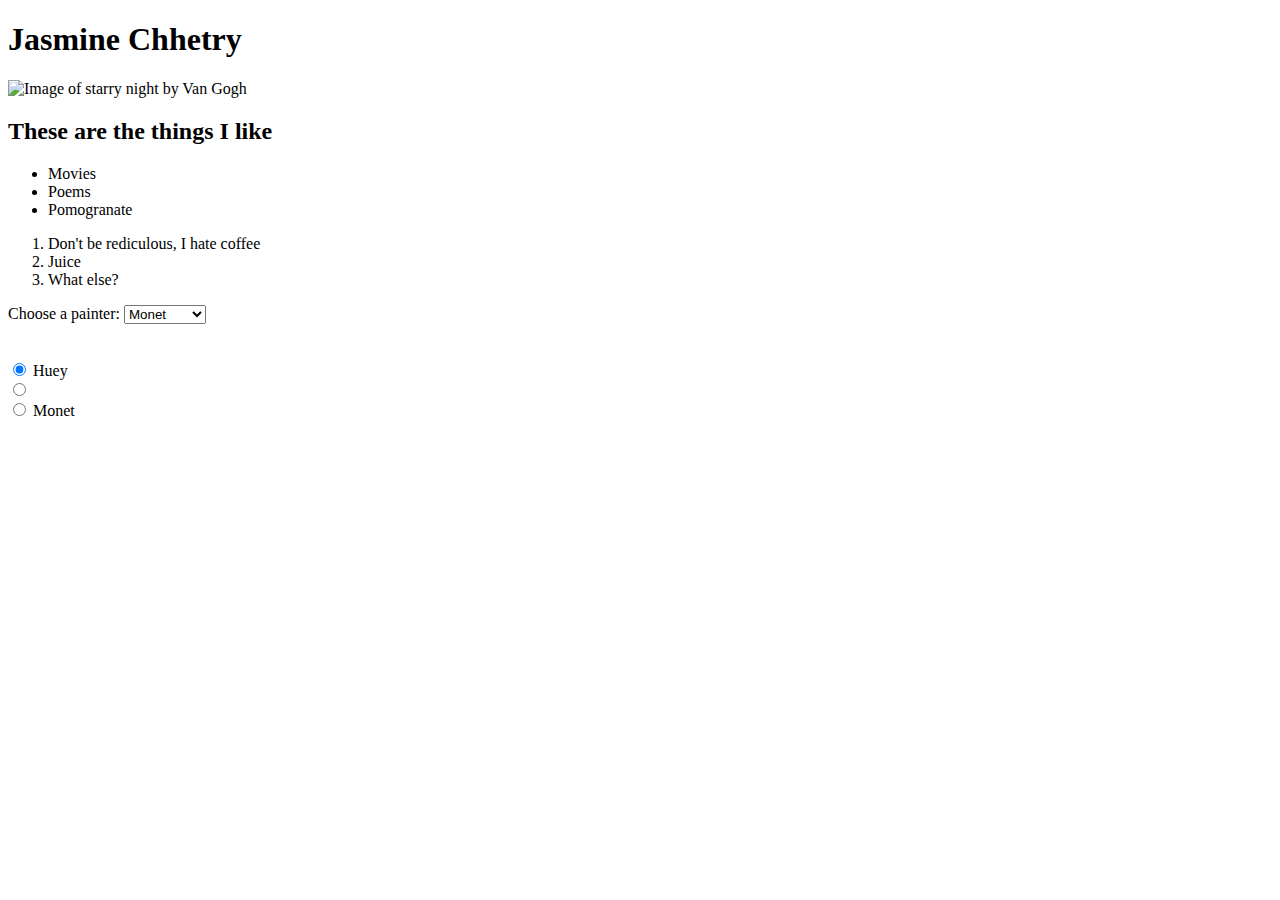
==== index.html @ c52ab78e "My last commit" ====
<!DOCTYPE html>
<html lang="en">
<head>
    <meta charset="UTF-8">
    <meta name="viewport" content="width=device-width, initial-scale=1.0">
    <title>Jasmine Chhetry</title>
</head>
<body>
    <h1>Jasmine Chhetry</h1>
    <img src="vgsn.png" alt="Image of starry night by Van Gogh" height="400px" width="400px">
    <h2> These are the things I like</h2>
    <ul>
        <li>Movies</li>
        <li>Poems</li>
        <li>Pomogranate</li>
      </ul>
      <ol>
        <li>Don't be rediculous, I hate coffee</li>
        <li>Juice</li>
        <li>What else?</li>
      </ol>
      <label for="cars">Choose a painter:</label>

<select id="Painters">
  <option value="volvo">Monet</option>
  <option value="saab">Van Gogh</option>
  <option value="opel">Prasy</option>
  <option value="audi">Picasso</option>
</select> 

<!-- <input type="radio" id="html" name="fav painter" value="Van gogh">
  <label for="html">Van gogh</label><br>
  <input type="radio" id="css" name="fav_painter" value="Monet">
  <label for="css">Monet</label><br>
  <input type="radio" id="javascript" name="fav_painter" value="Prashy">
  <label for="javascript">Prashy</label>
</input>
       -->
       <!-- <fieldset> -->
        <!-- <legend>Select a maintenance drone:</legend> -->
      <br><br><br>
        <div>
          <input type="radio" id="huey" name="drone" value="huey" checked />
          <label for="huey">Huey</label>
        </div>
      
        <div>
          <input type="radio" id="dewey" name="drone" value="dewey" />
          <label for="dewey"></label>
        </div>
      
        <div>
          <input type="radio" id="louie" name="drone" value="louie" />
          <label for="louie">Monet</label>
        </div>
      </fieldset>
      
      
      
</body>
</html>
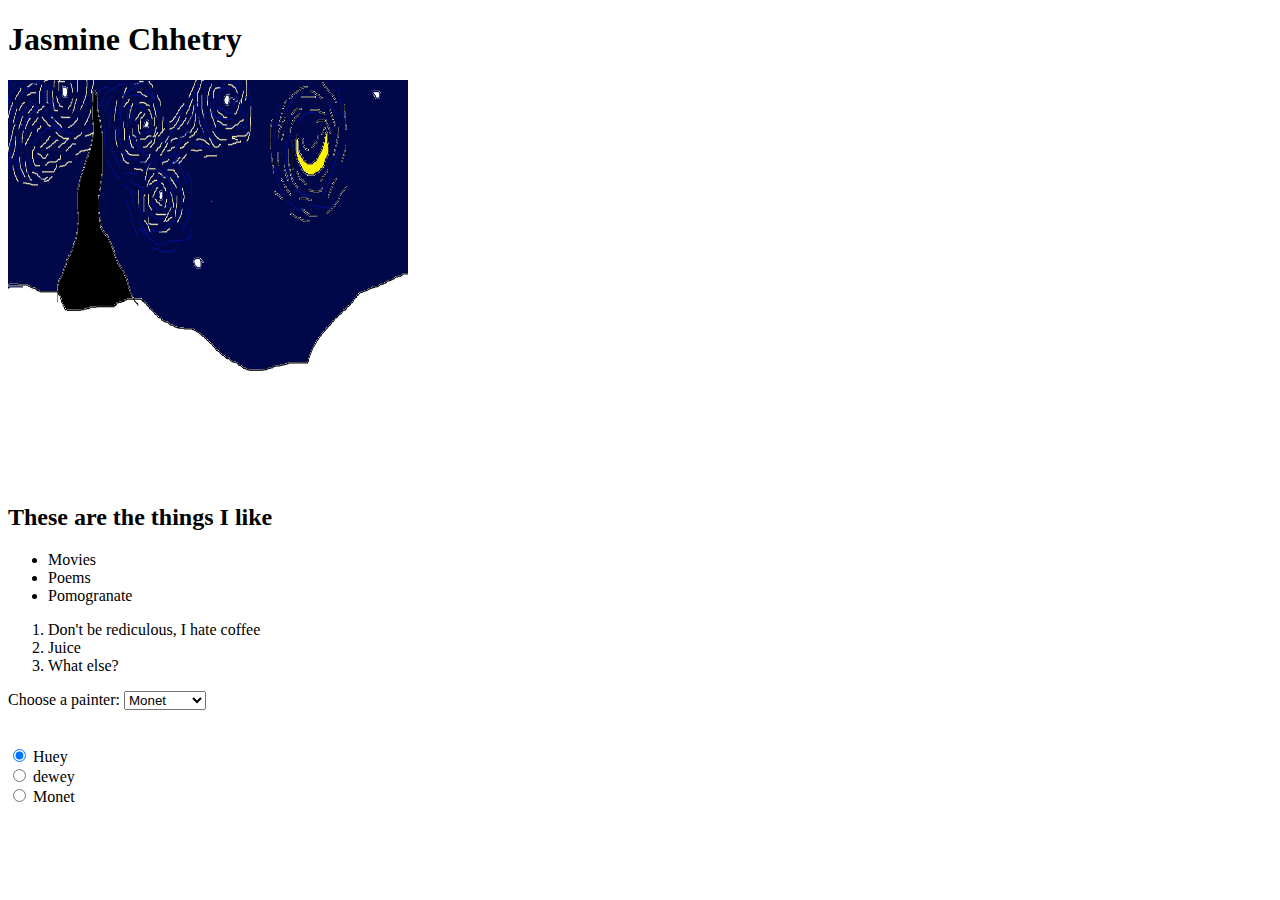
==== commit 241d338f: "last commit" ====
--- a/index.html
+++ b/index.html
@@ -46,7 +46,7 @@
       
         <div>
           <input type="radio" id="dewey" name="drone" value="dewey" />
-          <label for="dewey"></label>
+          <label for="dewey">dewey</label>
         </div>
       
         <div>
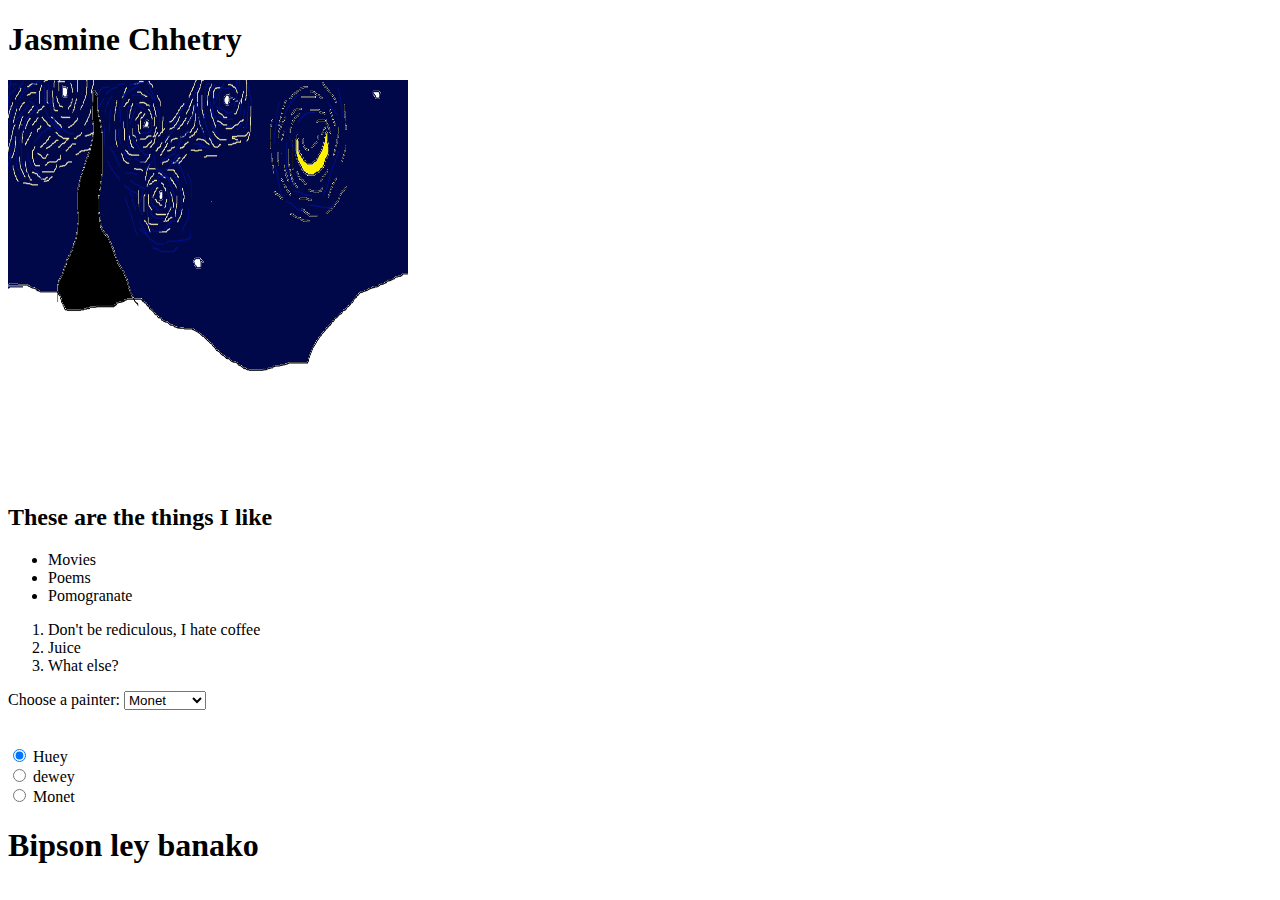
==== commit 6d485a53: "foruth commit" ====
--- a/index.html
+++ b/index.html
@@ -54,7 +54,7 @@
           <label for="louie">Monet</label>
         </div>
       </fieldset>
-      
+      <h1>Bipson ley banako</h1>
       
       
 </body>
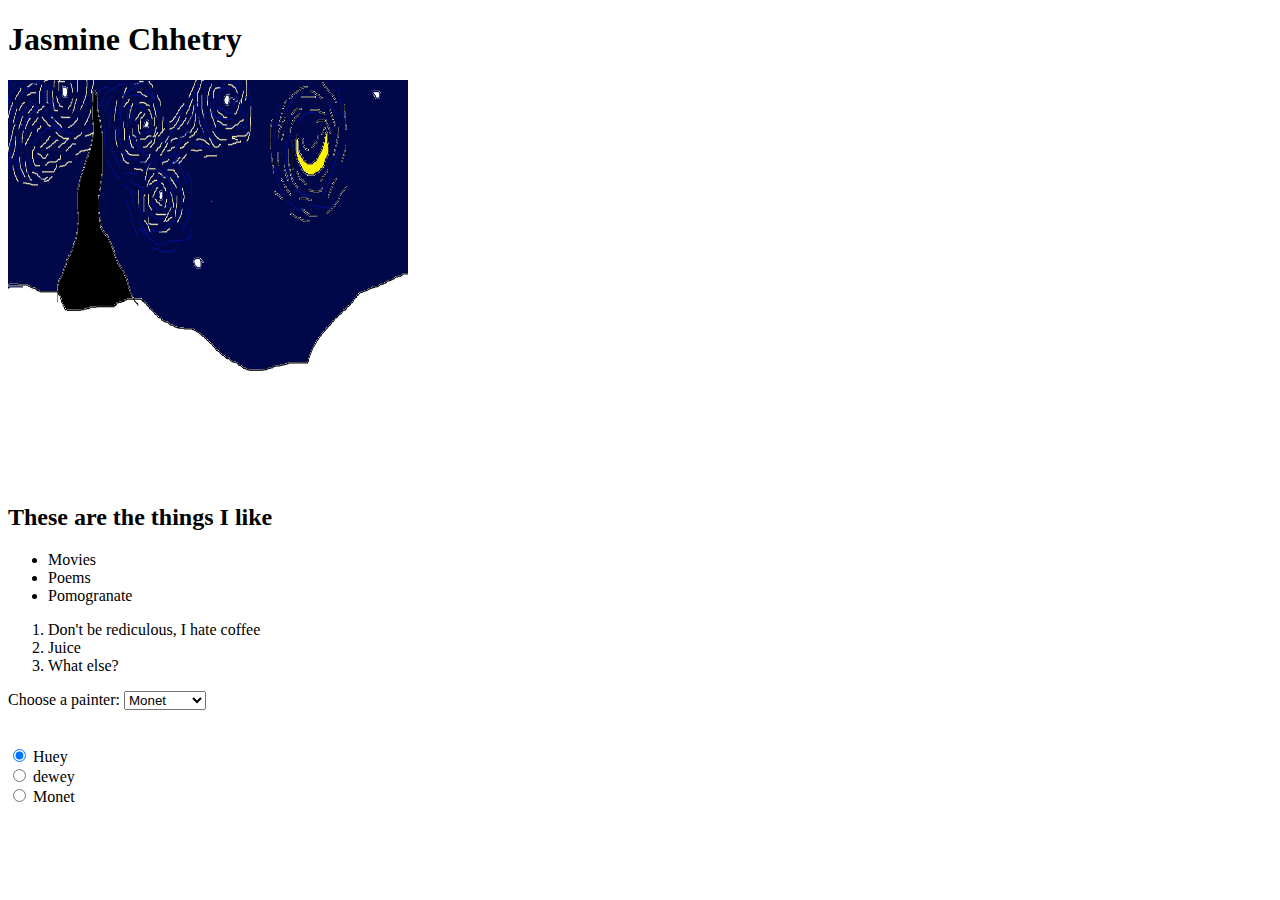
==== commit b989e092: "jasmine baine" ====
--- a/index.html
+++ b/index.html
@@ -54,7 +54,7 @@
           <label for="louie">Monet</label>
         </div>
       </fieldset>
-      <h1>Bipson ley banako</h1>
+      <!-- <h1>Bipson ley banako</h1> -->
       
       
 </body>
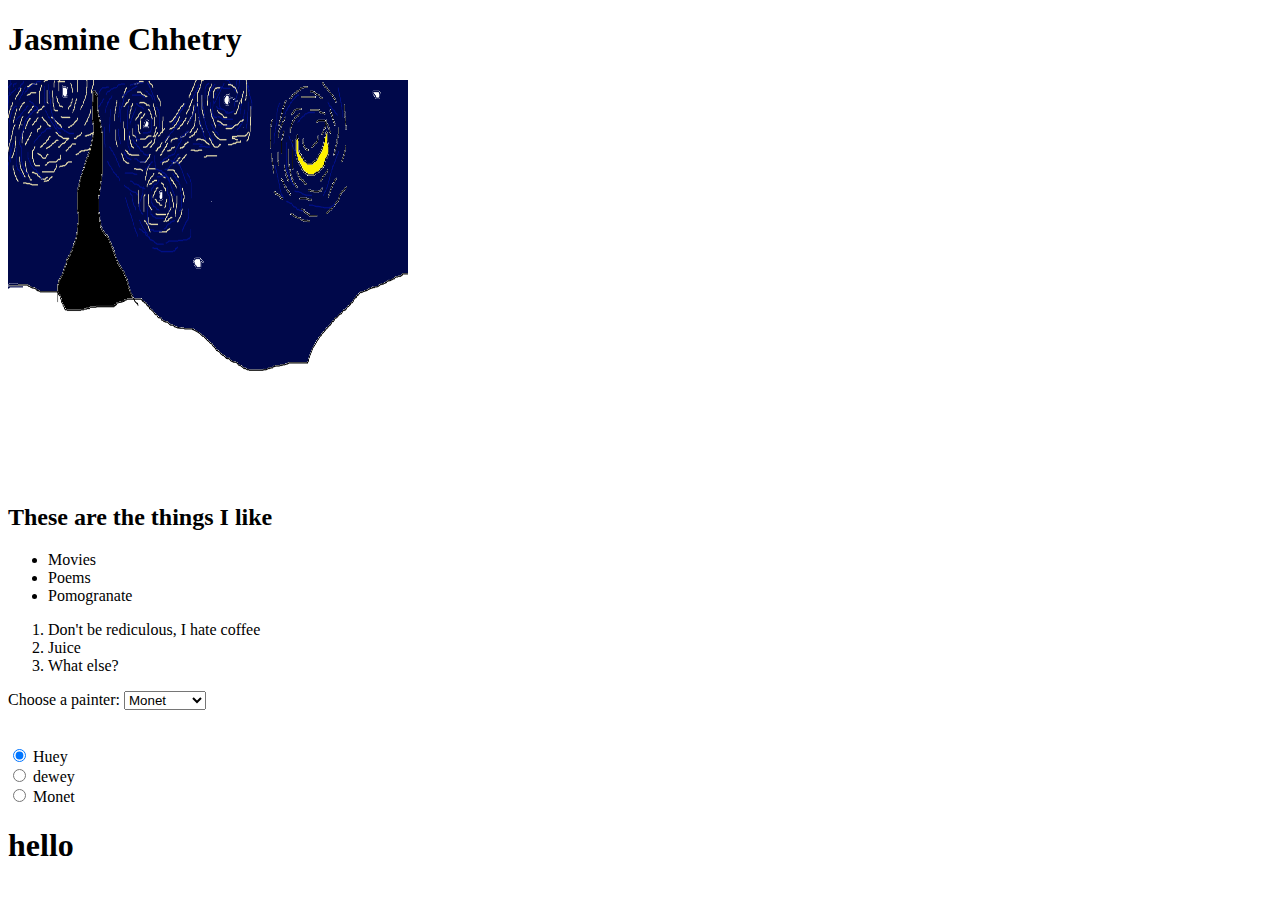
==== commit e33b1921: "jas is here" ====
--- a/index.html
+++ b/index.html
@@ -54,7 +54,9 @@
           <label for="louie">Monet</label>
         </div>
       </fieldset>
-      <!-- <h1>Bipson ley banako</h1> -->
+      <!-- <h1>Bipson ley banako</h1 -->
+        <h1>hello</h1> 
+
       
       
 </body>
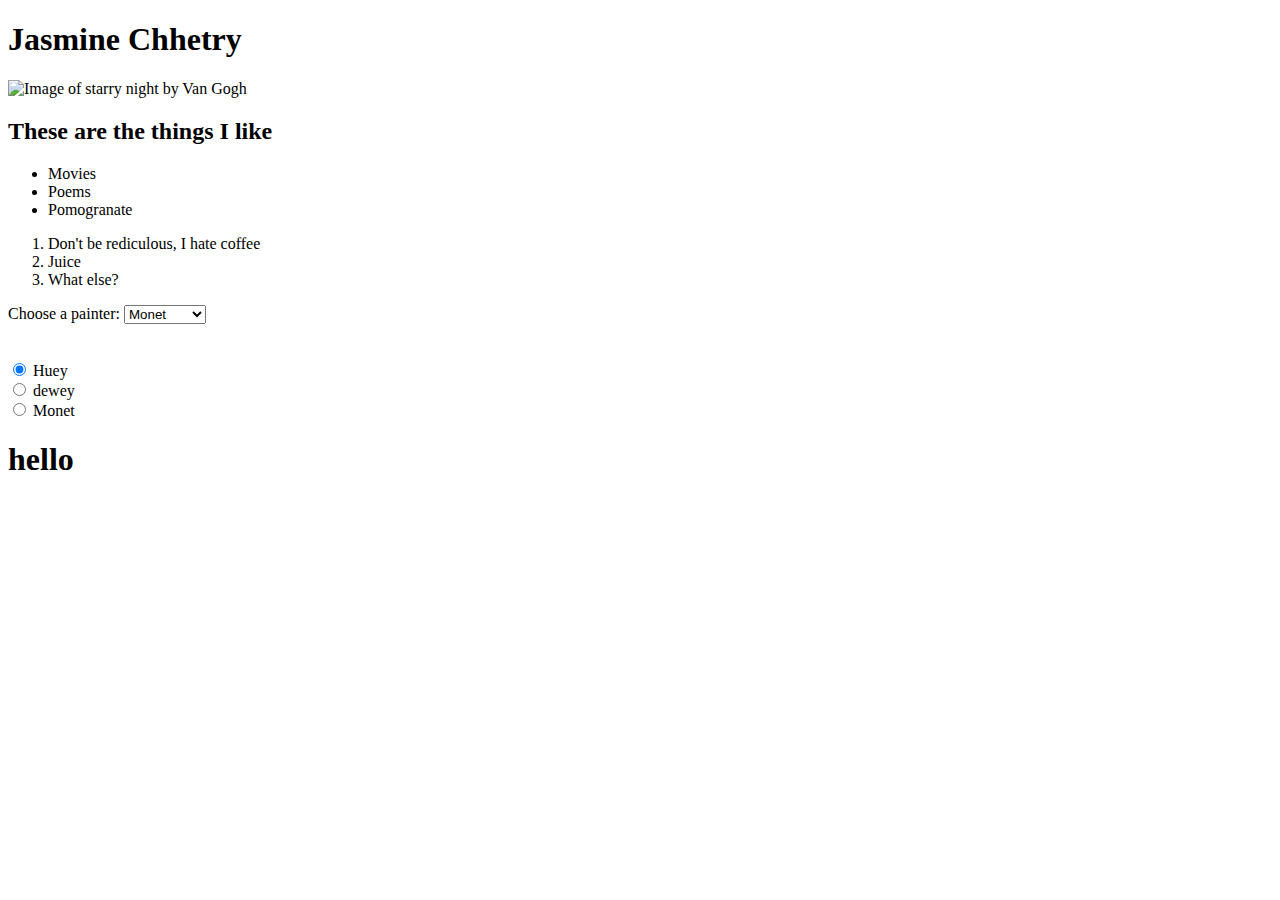
==== commit 910243ea: "Jas is here" ====
--- a/index.html
+++ b/index.html
@@ -7,7 +7,7 @@
 </head>
 <body>
     <h1>Jasmine Chhetry</h1>
-    <img src="vgsn.png" alt="Image of starry night by Van Gogh" height="400px" width="400px">
+    <img src="Jas.jpg" alt="Image of starry night by Van Gogh" height="400px" width="400px">
     <h2> These are the things I like</h2>
     <ul>
         <li>Movies</li>
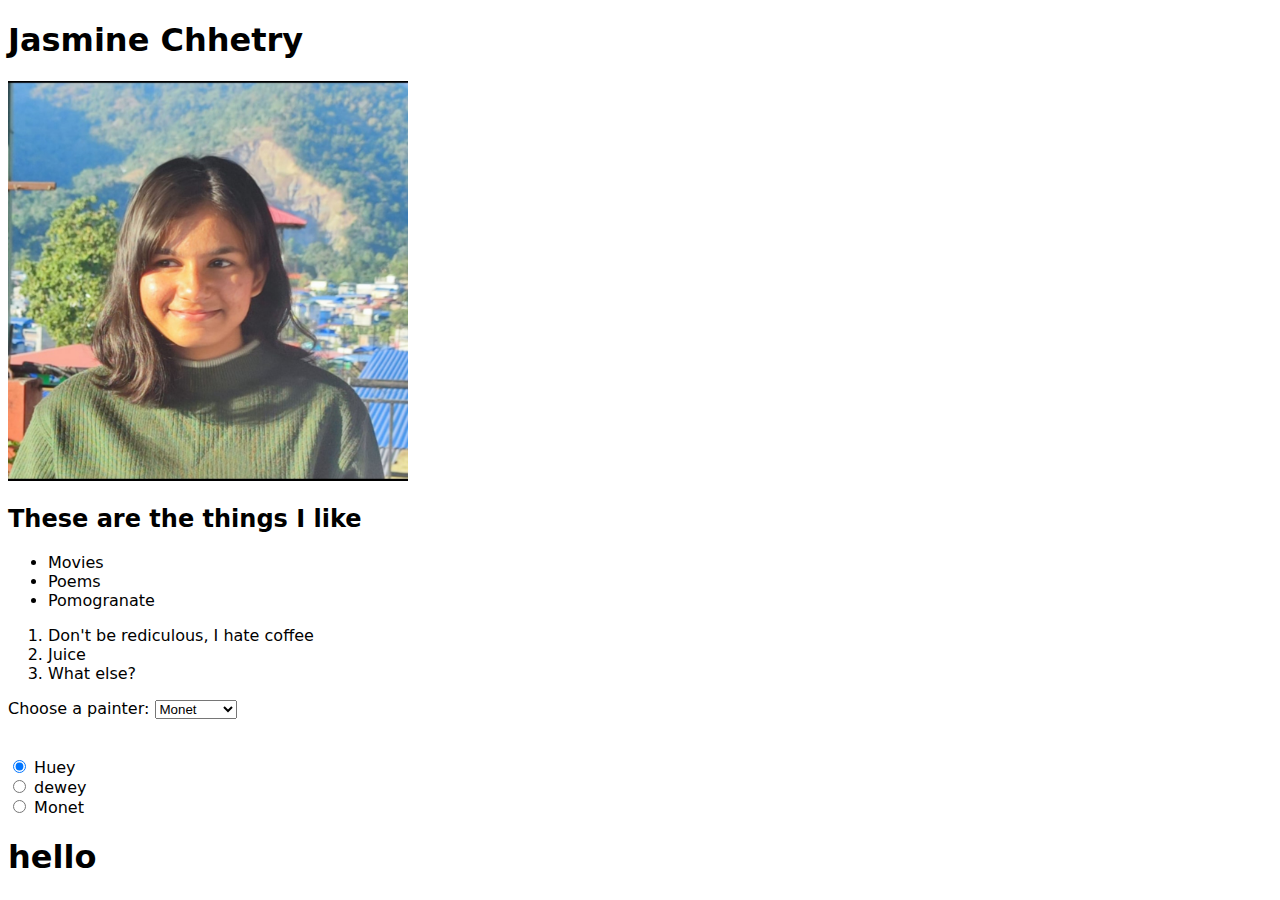
==== commit aba22162: "JAS IS HERE" ====
--- a/index.html
+++ b/index.html
@@ -5,7 +5,7 @@
     <meta name="viewport" content="width=device-width, initial-scale=1.0">
     <title>Jasmine Chhetry</title>
 </head>
-<body>
+<body style="font-family: system-ui, -apple-system, BlinkMacSystemFont, 'Segoe UI', Roboto, Oxygen, Ubuntu, Cantarell, 'Open Sans', 'Helvetica Neue', sans-serif;">
     <h1>Jasmine Chhetry</h1>
     <img src="Jas.jpg" alt="Image of starry night by Van Gogh" height="400px" width="400px">
     <h2> These are the things I like</h2>
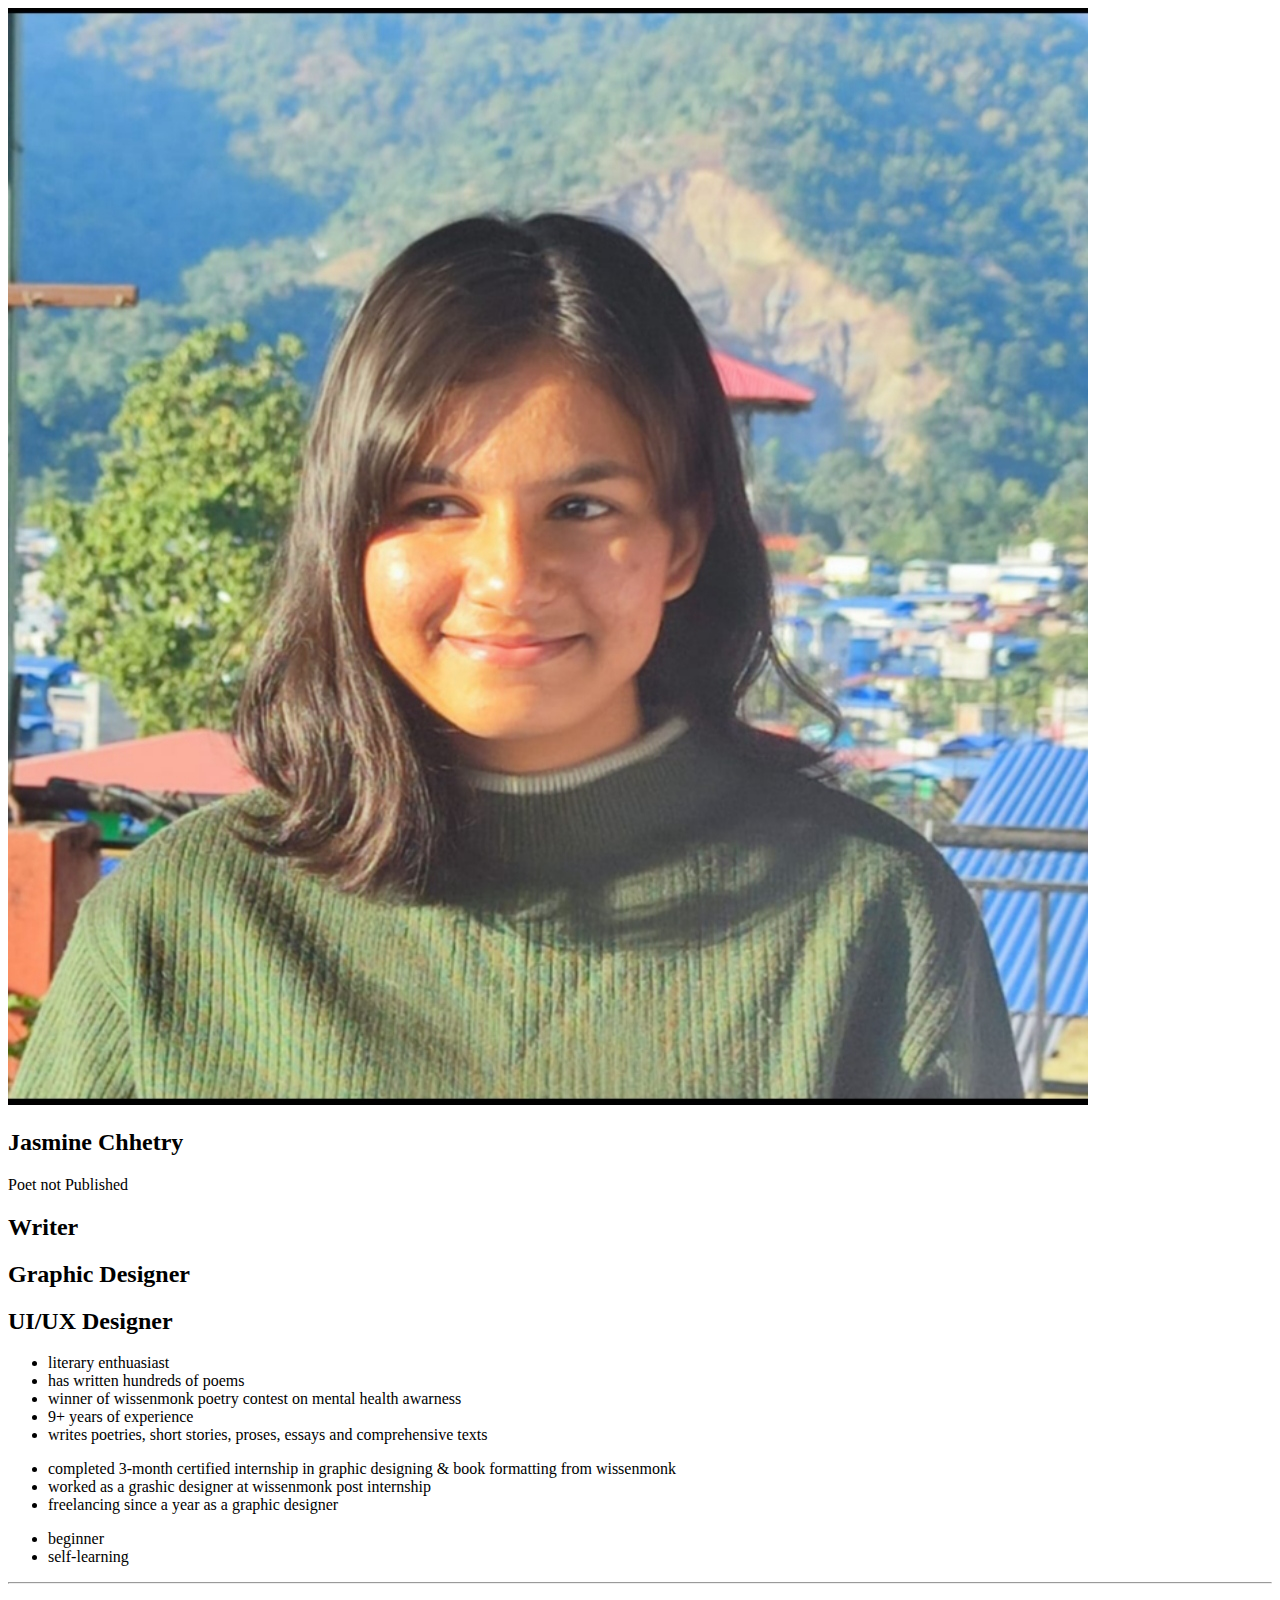
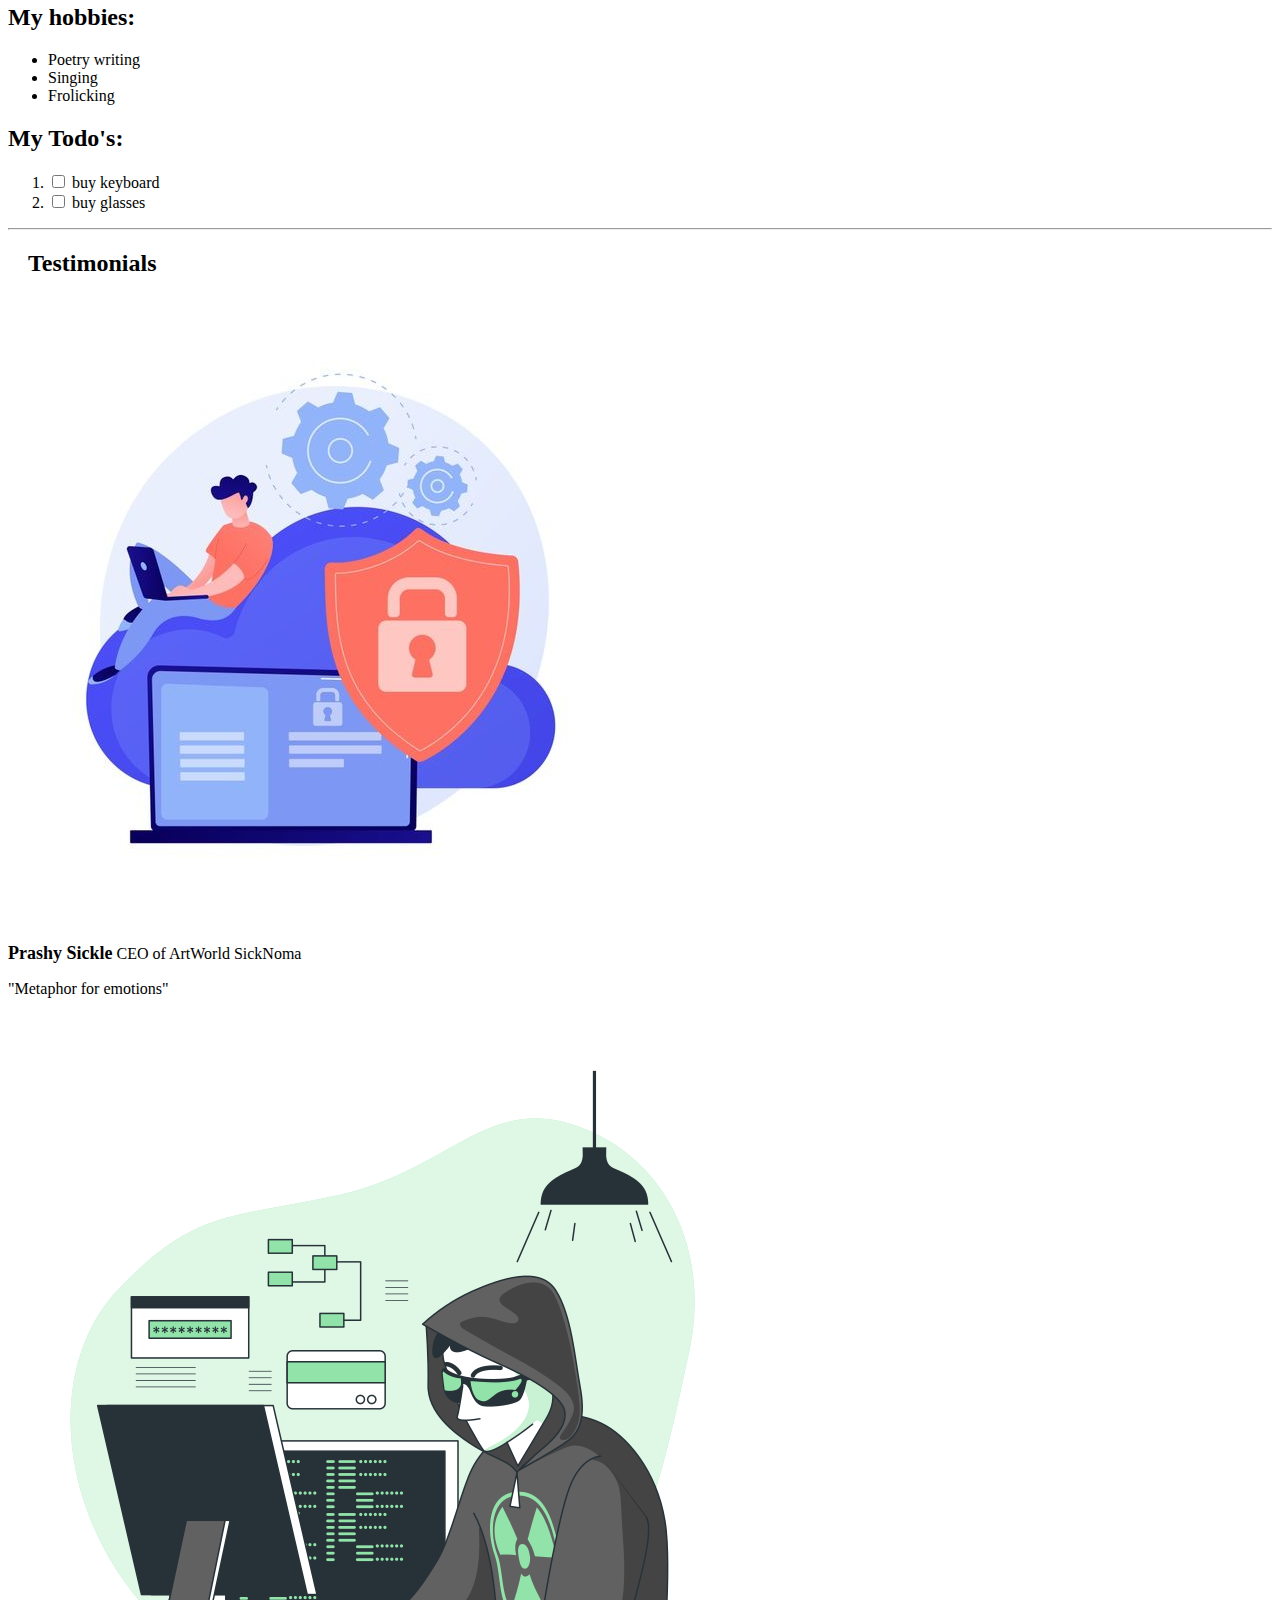
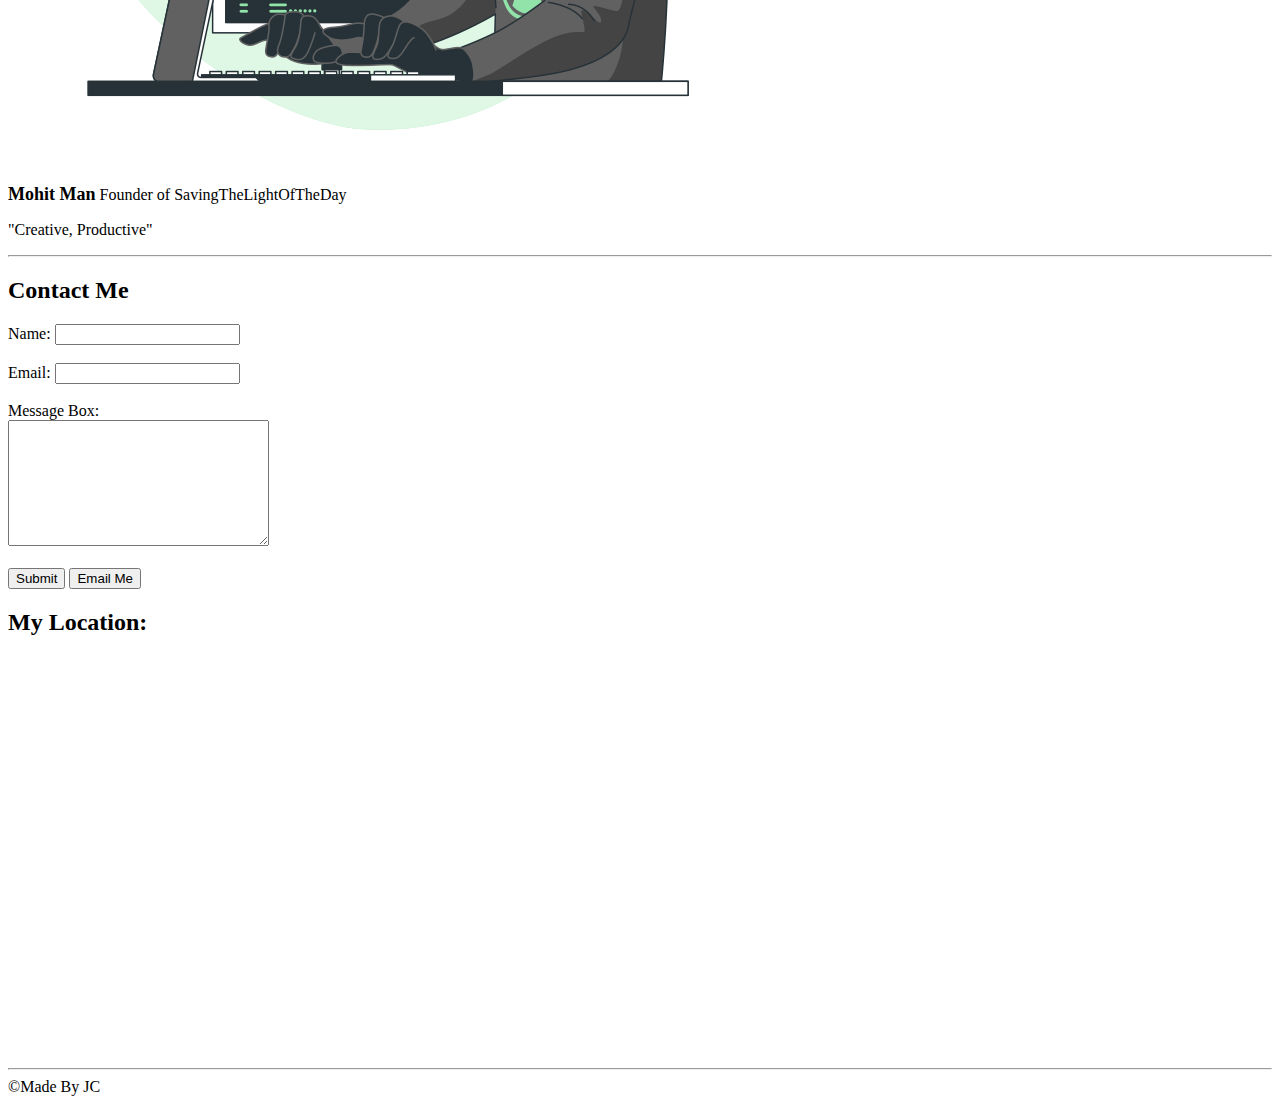
==== commit cde4bfd2: "indexUpdate" ====
--- a/index.html
+++ b/index.html
@@ -3,61 +3,94 @@
 <head>
     <meta charset="UTF-8">
     <meta name="viewport" content="width=device-width, initial-scale=1.0">
-    <title>Jasmine Chhetry</title>
+    <title>Document</title>
+    <link rel="stylesheet" href="styles.css">
 </head>
-<body style="font-family: system-ui, -apple-system, BlinkMacSystemFont, 'Segoe UI', Roboto, Oxygen, Ubuntu, Cantarell, 'Open Sans', 'Helvetica Neue', sans-serif;">
-    <h1>Jasmine Chhetry</h1>
-    <img src="Jas.jpg" alt="Image of starry night by Van Gogh" height="400px" width="400px">
-    <h2> These are the things I like</h2>
-    <ul>
-        <li>Movies</li>
-        <li>Poems</li>
-        <li>Pomogranate</li>
-      </ul>
-      <ol>
-        <li>Don't be rediculous, I hate coffee</li>
-        <li>Juice</li>
-        <li>What else?</li>
-      </ol>
-      <label for="cars">Choose a painter:</label>
+<body class="jas">
+    <div class="hero-section">
+        <img class="heroine-image" src="Jas.jpg">
+        <!--<button class="butt">email me</button>-->
+        <h2 class="jas1"> Jasmine Chhetry</h2>
+        <p class="jas2"> Poet not Published</p>
+    </div>
+    <div class="workss">
+        <h2 class="work1"> Writer </h2>
+        <h2 class="work2"> Graphic Designer </h2>
+        <h2 class="work3"> UI/UX Designer </h2>
+            <ul class="done1">
+                <li> literary enthuasiast </li>
+                <li> has written hundreds of poems</li> 
+                <li> winner of wissenmonk poetry contest on mental health awarness </li>
+                <li> 9+ years of experience </li>
+                <li> writes poetries, short stories, proses, essays and comprehensive texts </li>
+            </ul>
+            <ul class="done2"> 
+                <li> completed 3-month certified internship in graphic designing & book formatting from wissenmonk</li>
+                <li> worked as a grashic designer at wissenmonk post internship </li>
+                <li> freelancing since a year as a graphic designer</li>
+            </ul>
+            <ul class="done3">
+                <li> beginner </li>
+                <li> self-learning </li>
+            </ul>
+    </div>
+    <hr>
+    <div class="todos-section">
+    <h2> My hobbies:</h2> 
+    <ul> <li> Poetry writing</li>
+        <li> Singing</li> <li> Frolicking</li>
+    </ul>
+    <h2> 
+        My Todo's:
+    </h2>
+    <ol> 
+        <li> <input type="checkbox"> buy keyboard</li>
+        <li> <input type="checkbox"> buy glasses</li>
+    </ol>
+    </div>
+    <hr>
+    <div class="testimonials-section">
+        <h2 style="margin: 20px;"> Testimonials </h2>
+        <div class="testimonials">
+            <img class="test-image" src="NewPortfolio/hack.jpg">
+            <div class="side1">
+                <p><span style="font-weight: bold; font-size: large;">Prashy Sickle</span> CEO of ArtWorld SickNoma </p>
+                <p> "Metaphor for emotions"</p>
+            </div>
+        </div>
+        <div class="testimonials">
+            <img class="test-image" src="NewPortfolio/cyber.png">
+            <div class="side1">
+                <p><span style="font-weight: bold; font-size: large;"> Mohit Man</span> Founder of SavingTheLightOfTheDay </p>
+                <p> "Creative, Productive"</p> 
+            </div>
+        </div>
+        <hr>
+    </div>
+    <div class="contact-section">
+        <h2> Contact Me </h2>
+        <div class="contact">
+            <label for="name">Name:</label>
+            <input type="text" name="name" id="name"/> 
+            <br>  <br>
+            <label for="Email">Email:</label>    
+            <input type="email" name="email" id="email">
+            <br> <br>
+            <label for="message"> Message Box: </label> <br>
+            <textarea id="message" name="message" rows="8" cols="30"></textarea>
+            <br> <br>
+            <button class="butt">Submit</button>
+            <button class="butt">Email Me</button>
+        </div>
+        <div class="location">
+            <h2> My Location:</h2>
+            <iframe src="https://www.google.com/maps/embed?pb=!1m18!1m12!1m3!1d3560.6091153708103!2d87.28800507522098!3d26.820572176702175!2m3!1f0!2f0!3f0!3m2!1i1024!2i768!4f13.1!3m3!1m2!1s0x39ef41779d76a78d%3A0x2b640514faa9ea05!2sVijayapur%20Chowk!5e0!3m2!1sen!2snp!4v1709124374025!5m2!1sen!2snp" width="850px" height="400px" style="border: 2px; color: aliceblue;" allowfullscreen="true" loading="lazy" referrerpolicy="no-referrer-when-downgrade" class="map"></iframe>
+        </div>
+    </div>
+    <hr>
+    <div class="footer-section">&copy;Made By JC</div>
 
-<select id="Painters">
-  <option value="volvo">Monet</option>
-  <option value="saab">Van Gogh</option>
-  <option value="opel">Prasy</option>
-  <option value="audi">Picasso</option>
-</select> 
-
-<!-- <input type="radio" id="html" name="fav painter" value="Van gogh">
-  <label for="html">Van gogh</label><br>
-  <input type="radio" id="css" name="fav_painter" value="Monet">
-  <label for="css">Monet</label><br>
-  <input type="radio" id="javascript" name="fav_painter" value="Prashy">
-  <label for="javascript">Prashy</label>
-</input>
-       -->
-       <!-- <fieldset> -->
-        <!-- <legend>Select a maintenance drone:</legend> -->
-      <br><br><br>
-        <div>
-          <input type="radio" id="huey" name="drone" value="huey" checked />
-          <label for="huey">Huey</label>
-        </div>
-      
-        <div>
-          <input type="radio" id="dewey" name="drone" value="dewey" />
-          <label for="dewey">dewey</label>
-        </div>
-      
-        <div>
-          <input type="radio" id="louie" name="drone" value="louie" />
-          <label for="louie">Monet</label>
-        </div>
-      </fieldset>
-      <!-- <h1>Bipson ley banako</h1 -->
-        <h1>hello</h1> 
-
-      
-      
+    </div>
+    
 </body>
 </html>